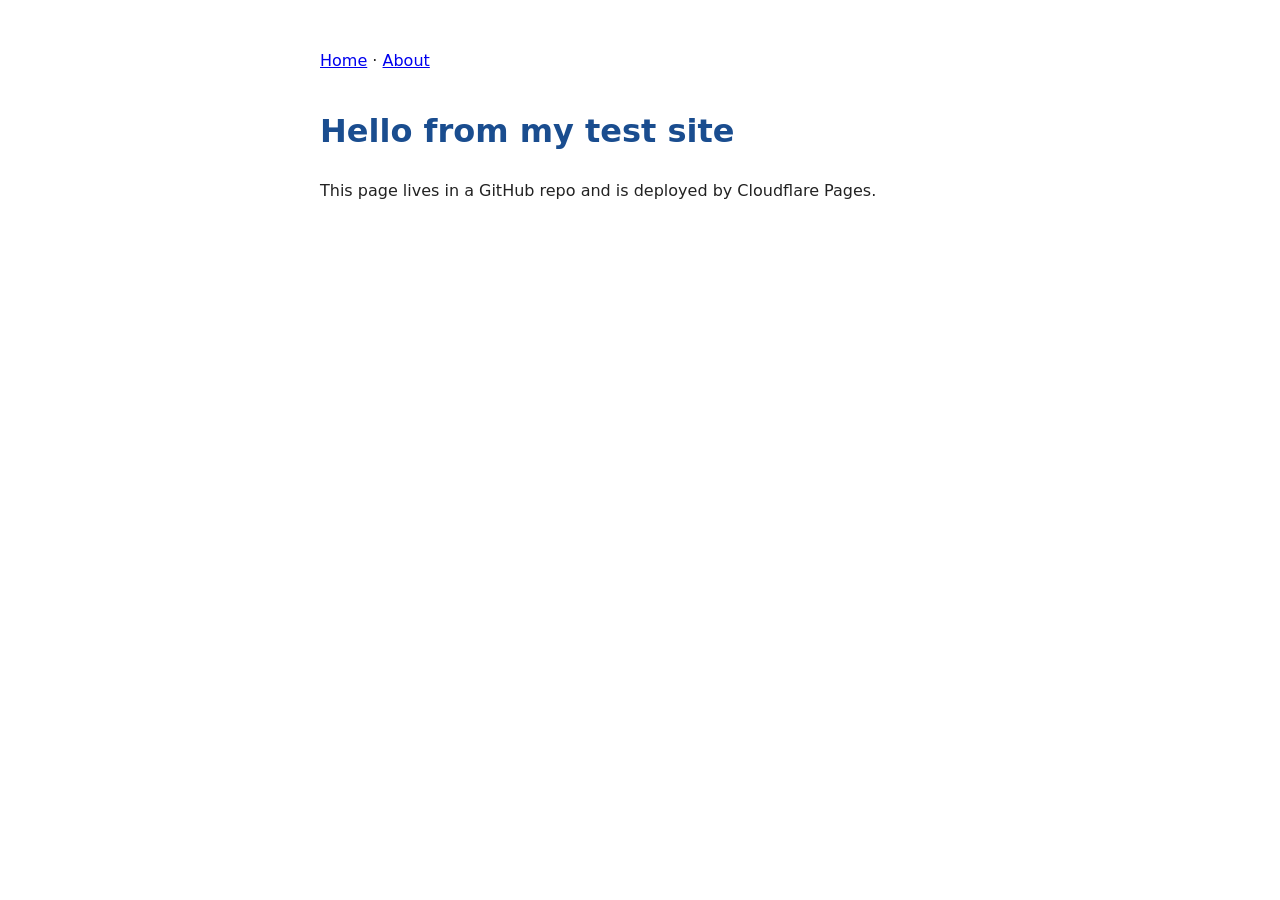
==== public/index.html @ 01f8ffe5 "Add Cloudflare Workers config; move site files into public/ Co-Authored-By: Claude Opus 5.5 <noreply" ====
<!DOCTYPE html>
<html lang="en">
<head>
  <meta charset="UTF-8">
  <meta name="viewport" content="width=device-width, initial-scale=1.0">
  <title>Test Site</title>
  <link rel="stylesheet" href="style.css">
</head>
<body>
  <nav><a href="index.html">Home</a> · <a href="about.html">About</a></nav>
  <main>
    <h1>Hello from my test site</h1>
    <p>This page lives in a GitHub repo and is deployed by Cloudflare Pages.</p>
  </main>
</body>
</html>
---- public/style.css ----
body {
  font-family: system-ui, sans-serif;
  max-width: 640px;
  margin: 3rem auto;
  padding: 0 1rem;
  line-height: 1.6;
  color: #222;
}

nav {
  margin-bottom: 2rem;
}

h1 {
  color: #1a4d8f;
}
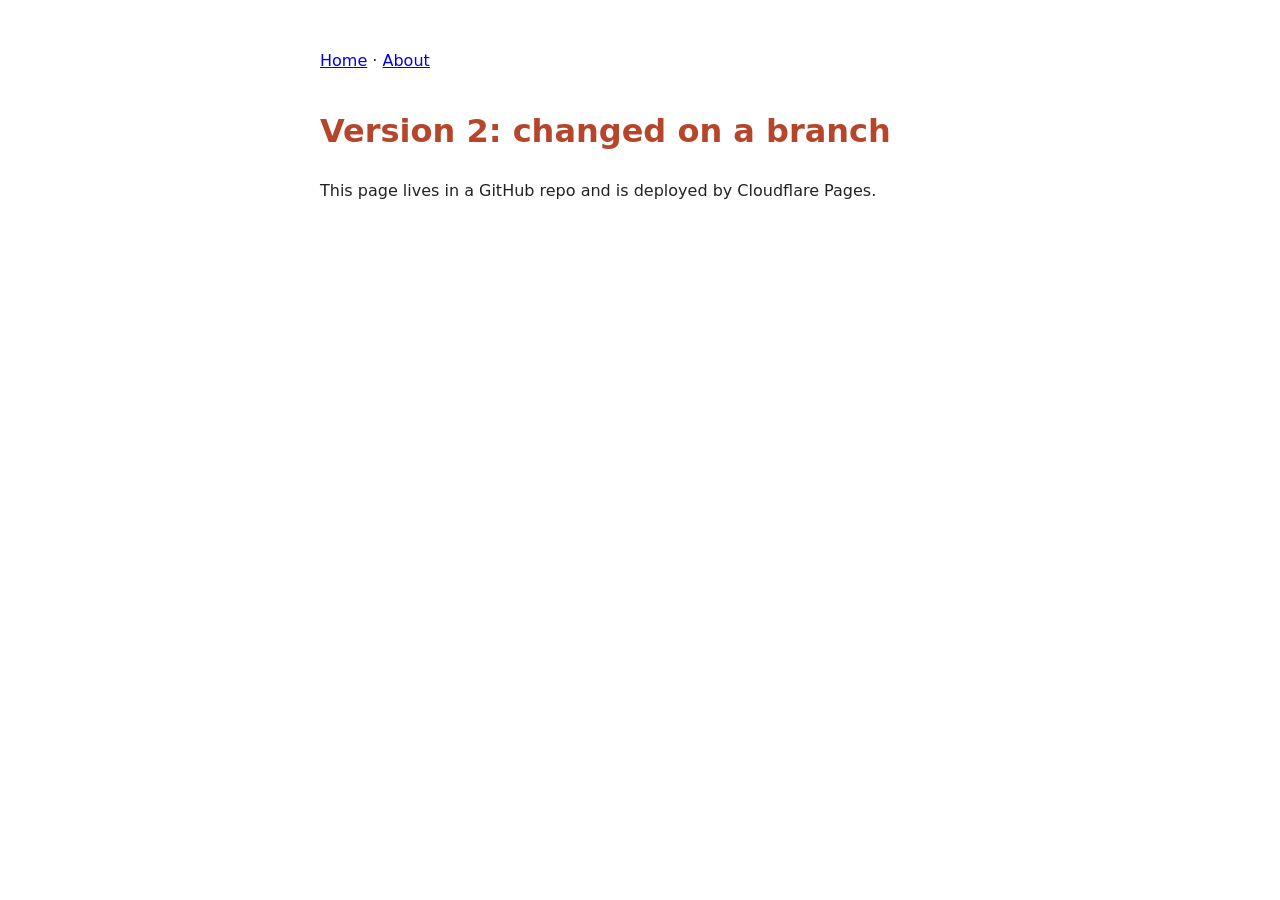
==== commit 0301fee1: "Change homepage headline and heading color Co-Authored-By: Claude Opus 5.5 <noreply@anthropic.com> C" ====
--- a/public/index.html
+++ b/public/index.html
@@ -9,7 +9,7 @@
 <body>
   <nav><a href="index.html">Home</a> · <a href="about.html">About</a></nav>
   <main>
-    <h1>Hello from my test site</h1>
+    <h1>Version 2: changed on a branch</h1>
     <p>This page lives in a GitHub repo and is deployed by Cloudflare Pages.</p>
   </main>
 </body>
--- a/public/style.css
+++ b/public/style.css
@@ -12,5 +12,5 @@
 }
 
 h1 {
-  color: #1a4d8f;
+  color: #b5462b;
 }
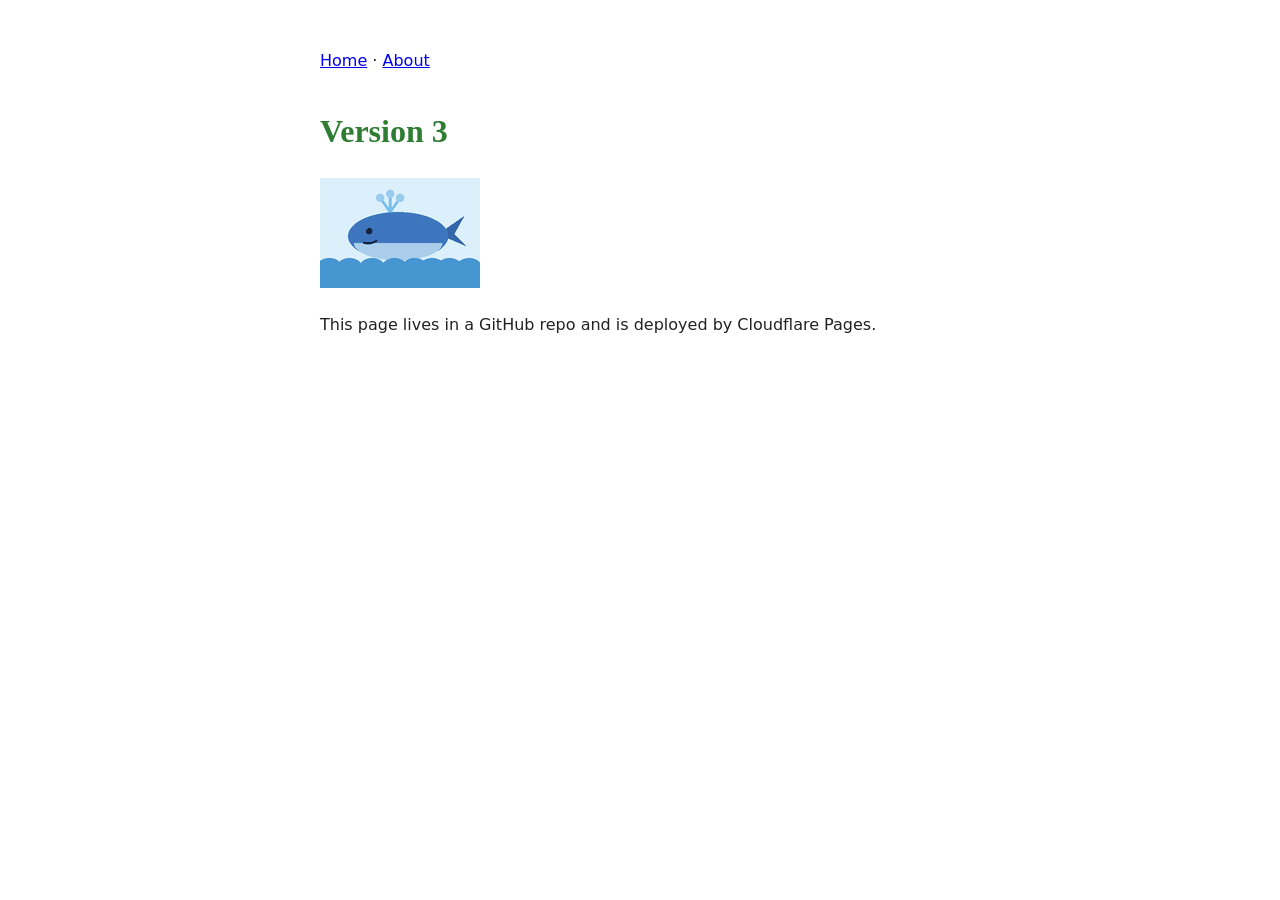
==== commit 62650365: "Version 3: green Papyrus headline and whale GIF Co-Authored-By: Claude Opus 5.5 <noreply@anthropic.c" ====
--- a/public/index.html
+++ b/public/index.html
@@ -9,7 +9,8 @@
 <body>
   <nav><a href="index.html">Home</a> · <a href="about.html">About</a></nav>
   <main>
-    <h1>Version 2: changed on a branch</h1>
+    <h1>Version 3</h1>
+    <img src="whale.gif" alt="A cartoon whale spouting water" width="160" height="110">
     <p>This page lives in a GitHub repo and is deployed by Cloudflare Pages.</p>
   </main>
 </body>
--- a/public/style.css
+++ b/public/style.css
@@ -12,5 +12,6 @@
 }
 
 h1 {
-  color: #b5462b;
+  color: #2e7d32;
+  font-family: Papyrus, fantasy;
 }
